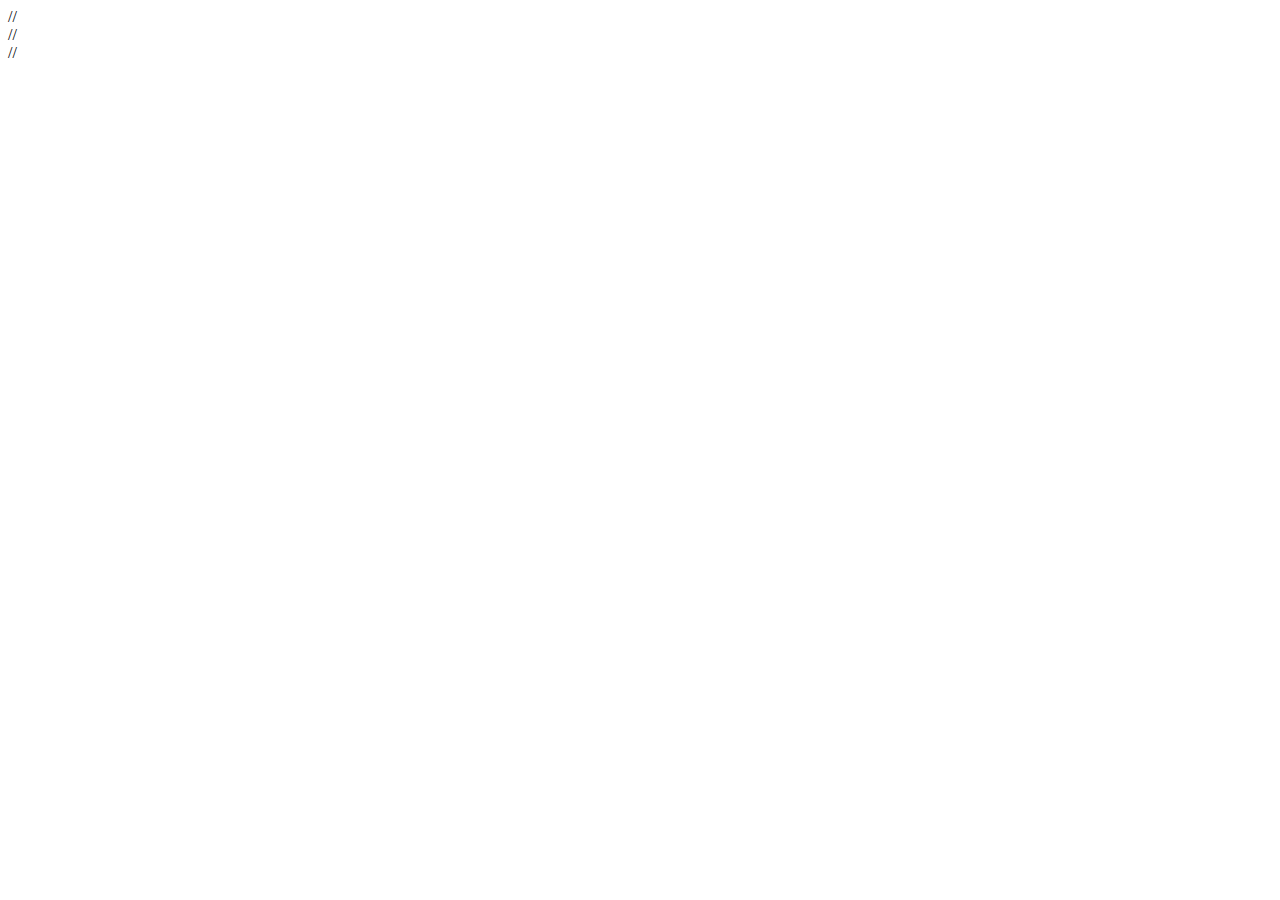
==== index.html @ a4df1584 "Intial commit" ====
<!DOCTYPE html>
<html lang="en">
<head>
    <meta charset="UTF-8">
    <meta http-equiv="X-UA-Compatible" content="IE=edge">
    <meta name="viewport" content="width=device-width, initial-scale=1.0">
    <title>Alex Stone Website</title>
</head>
<body>
    <header>
        //
    </header>
    <main>
        //
    </main>
    <footer>
        //
    </footer>
</body>
</html>
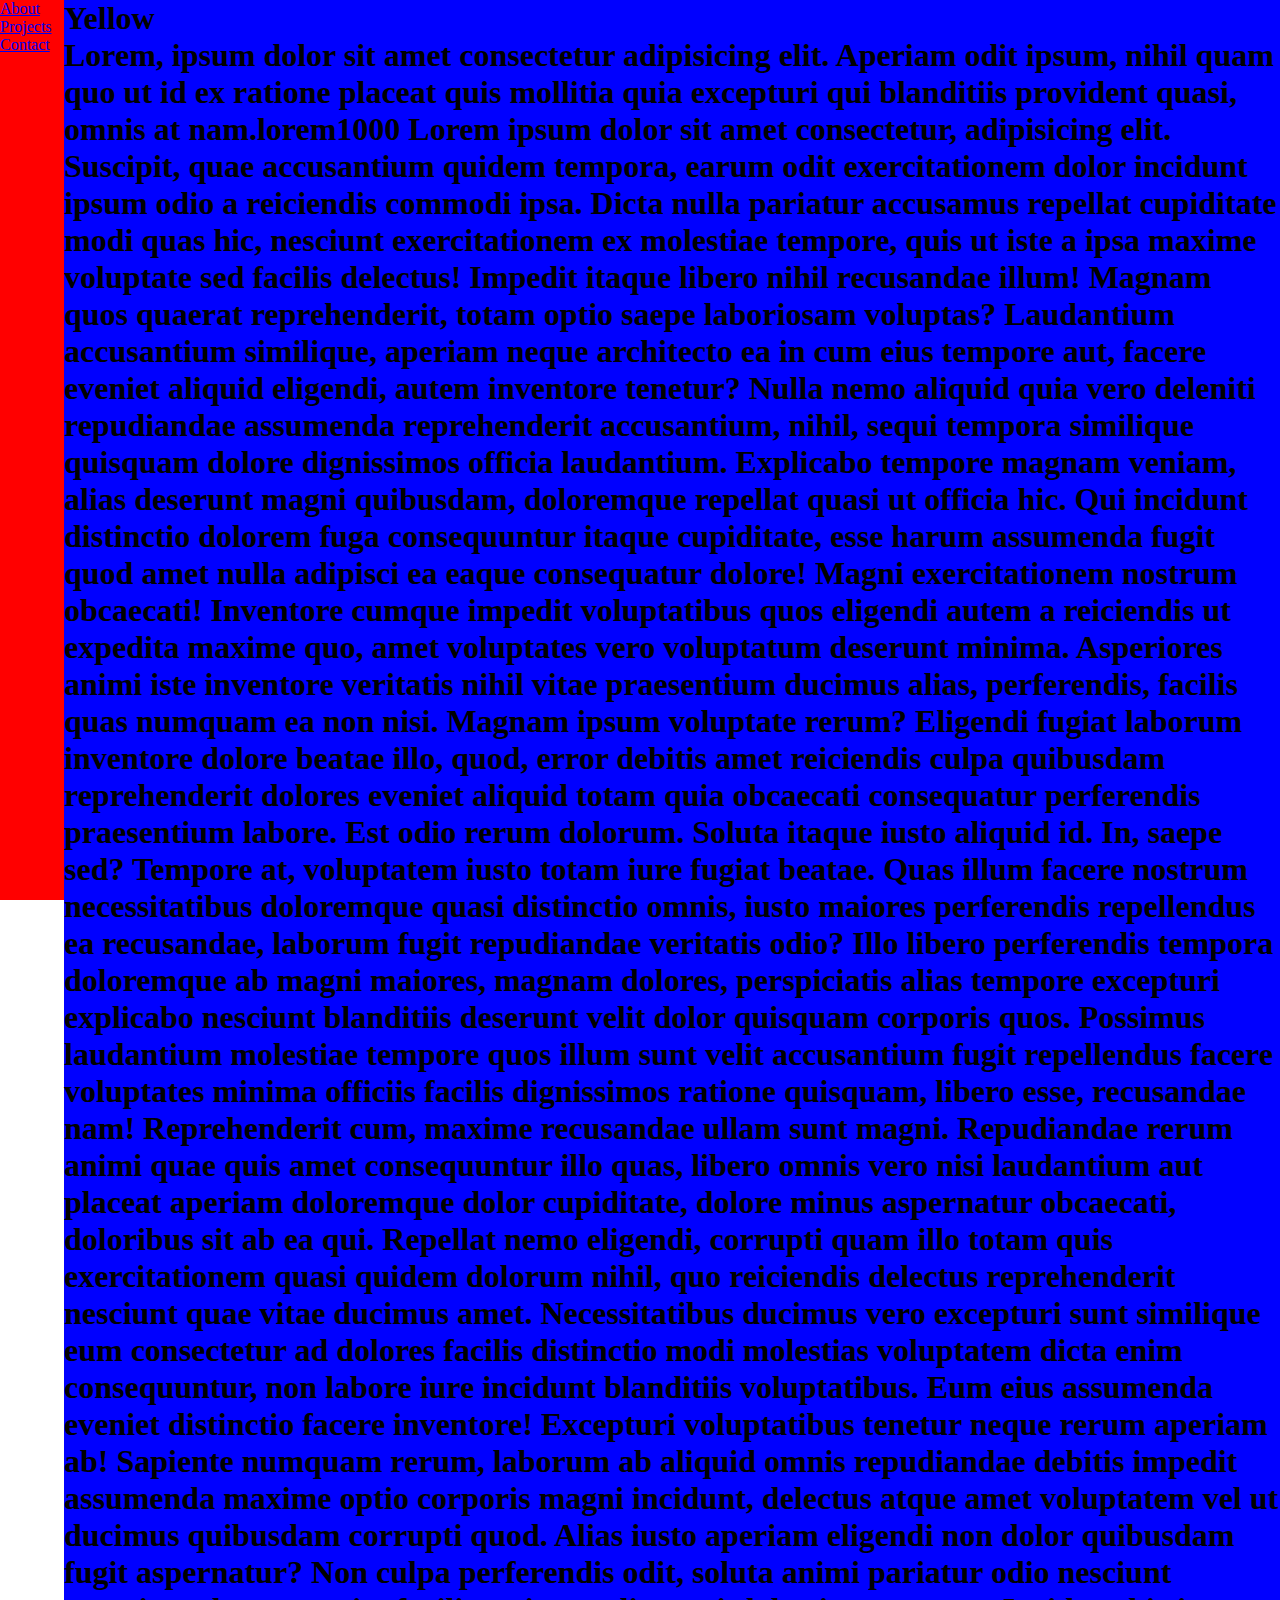
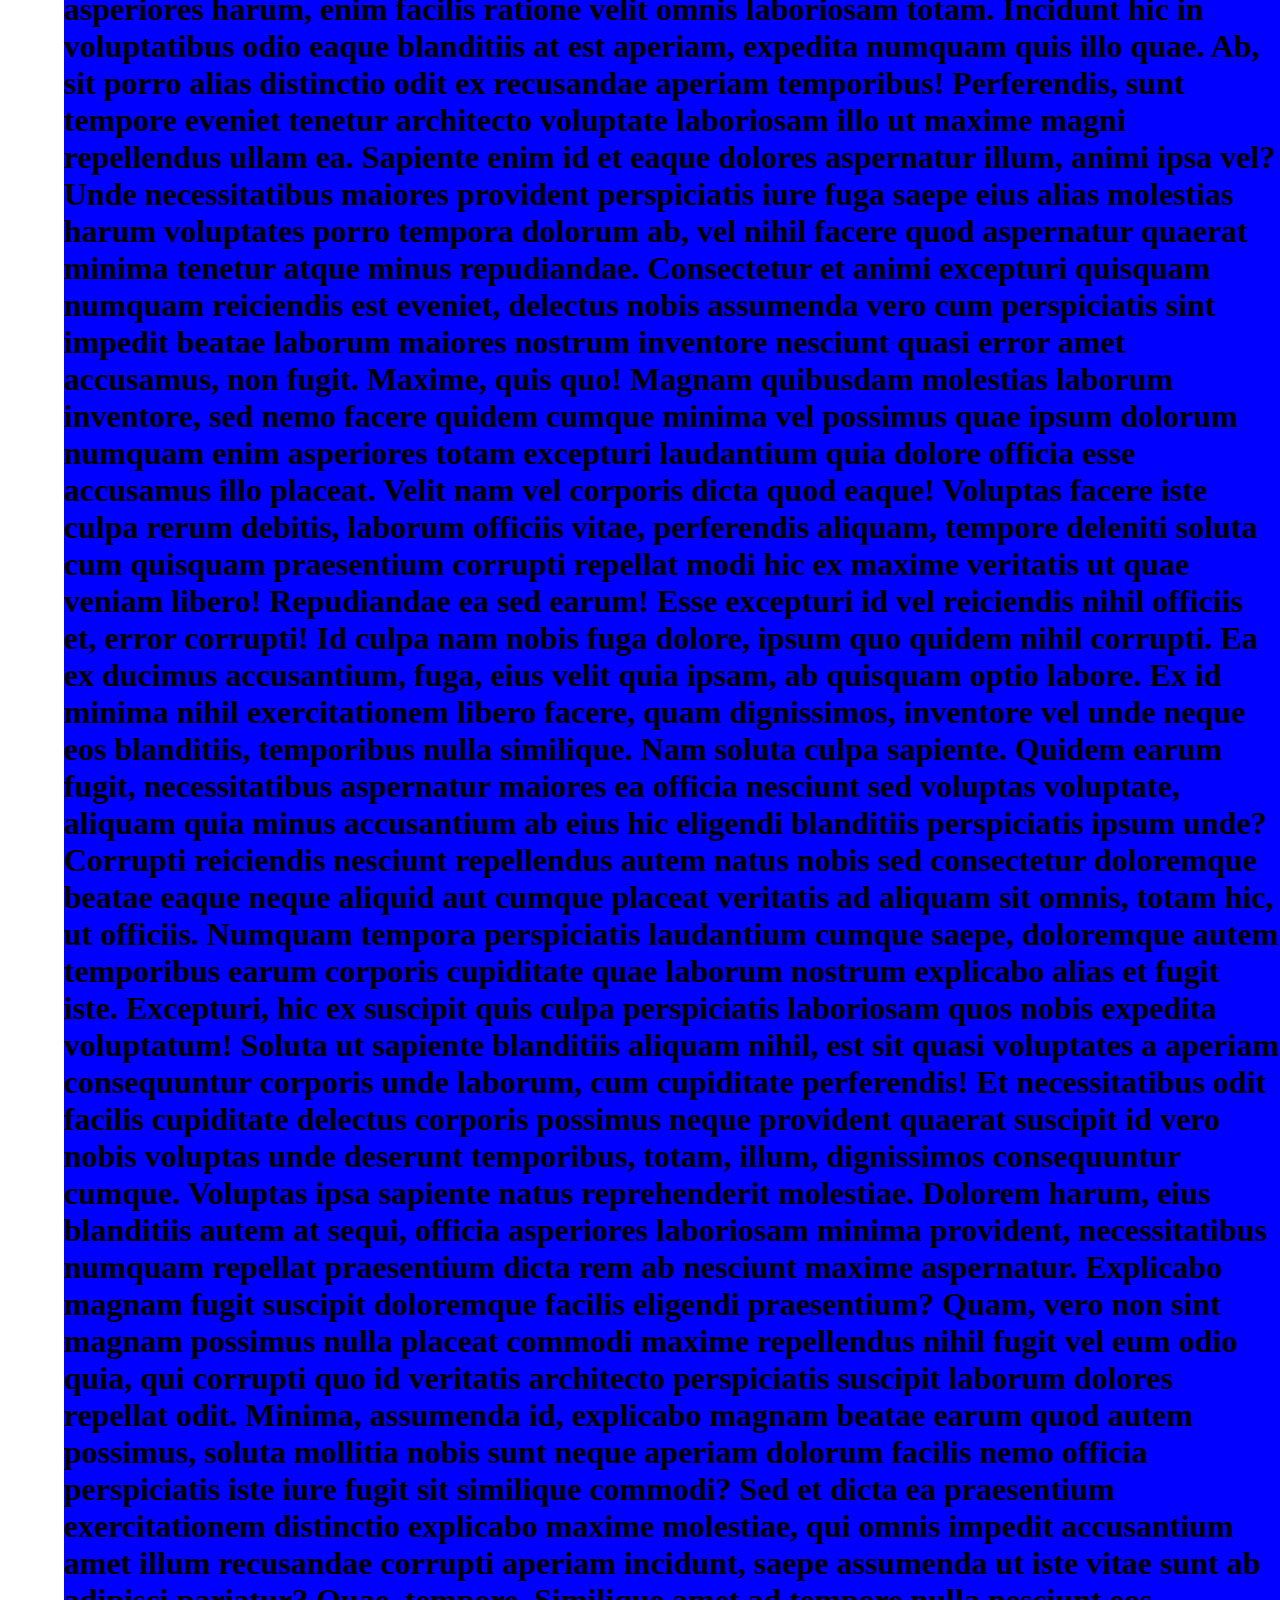
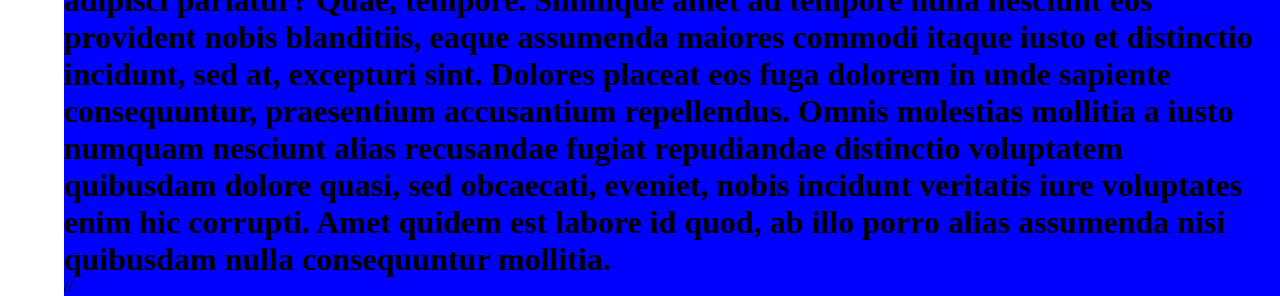
==== commit e32bc38b: "Added main layout" ====
--- a/index.html
+++ b/index.html
@@ -5,16 +5,24 @@
     <meta http-equiv="X-UA-Compatible" content="IE=edge">
     <meta name="viewport" content="width=device-width, initial-scale=1.0">
     <title>Alex Stone Website</title>
+    <link rel="stylesheet" href="index.css">
 </head>
 <body>
-    <header>
-        //
-    </header>
+    <nav class="nav-bar">
+        <ul class="nav-items">
+            <li class="nav-item"><a href="#" class="nav-link">About</a></li>
+            <li class="nav-item"><a href="#" class="nav-link">Projects</a></li>
+            <li class="nav-item"><a href="./contact.html" class="nav-link">Contact</a></li>
+        </ul>
+    </nav>
     <main>
-        //
+        <div class="yellow">
+            <h1>Yellow</h1>
+        </div>
+        <h1>Lorem, ipsum dolor sit amet consectetur adipisicing elit. Aperiam odit ipsum, nihil quam quo ut id ex ratione placeat quis mollitia quia excepturi qui blanditiis provident quasi, omnis at nam.lorem1000 Lorem ipsum dolor sit amet consectetur, adipisicing elit. Suscipit, quae accusantium quidem tempora, earum odit exercitationem dolor incidunt ipsum odio a reiciendis commodi ipsa. Dicta nulla pariatur accusamus repellat cupiditate modi quas hic, nesciunt exercitationem ex molestiae tempore, quis ut iste a ipsa maxime voluptate sed facilis delectus! Impedit itaque libero nihil recusandae illum! Magnam quos quaerat reprehenderit, totam optio saepe laboriosam voluptas? Laudantium accusantium similique, aperiam neque architecto ea in cum eius tempore aut, facere eveniet aliquid eligendi, autem inventore tenetur? Nulla nemo aliquid quia vero deleniti repudiandae assumenda reprehenderit accusantium, nihil, sequi tempora similique quisquam dolore dignissimos officia laudantium. Explicabo tempore magnam veniam, alias deserunt magni quibusdam, doloremque repellat quasi ut officia hic. Qui incidunt distinctio dolorem fuga consequuntur itaque cupiditate, esse harum assumenda fugit quod amet nulla adipisci ea eaque consequatur dolore! Magni exercitationem nostrum obcaecati! Inventore cumque impedit voluptatibus quos eligendi autem a reiciendis ut expedita maxime quo, amet voluptates vero voluptatum deserunt minima. Asperiores animi iste inventore veritatis nihil vitae praesentium ducimus alias, perferendis, facilis quas numquam ea non nisi. Magnam ipsum voluptate rerum? Eligendi fugiat laborum inventore dolore beatae illo, quod, error debitis amet reiciendis culpa quibusdam reprehenderit dolores eveniet aliquid totam quia obcaecati consequatur perferendis praesentium labore. Est odio rerum dolorum. Soluta itaque iusto aliquid id. In, saepe sed? Tempore at, voluptatem iusto totam iure fugiat beatae. Quas illum facere nostrum necessitatibus doloremque quasi distinctio omnis, iusto maiores perferendis repellendus ea recusandae, laborum fugit repudiandae veritatis odio? Illo libero perferendis tempora doloremque ab magni maiores, magnam dolores, perspiciatis alias tempore excepturi explicabo nesciunt blanditiis deserunt velit dolor quisquam corporis quos. Possimus laudantium molestiae tempore quos illum sunt velit accusantium fugit repellendus facere voluptates minima officiis facilis dignissimos ratione quisquam, libero esse, recusandae nam! Reprehenderit cum, maxime recusandae ullam sunt magni. Repudiandae rerum animi quae quis amet consequuntur illo quas, libero omnis vero nisi laudantium aut placeat aperiam doloremque dolor cupiditate, dolore minus aspernatur obcaecati, doloribus sit ab ea qui. Repellat nemo eligendi, corrupti quam illo totam quis exercitationem quasi quidem dolorum nihil, quo reiciendis delectus reprehenderit nesciunt quae vitae ducimus amet. Necessitatibus ducimus vero excepturi sunt similique eum consectetur ad dolores facilis distinctio modi molestias voluptatem dicta enim consequuntur, non labore iure incidunt blanditiis voluptatibus. Eum eius assumenda eveniet distinctio facere inventore! Excepturi voluptatibus tenetur neque rerum aperiam ab! Sapiente numquam rerum, laborum ab aliquid omnis repudiandae debitis impedit assumenda maxime optio corporis magni incidunt, delectus atque amet voluptatem vel ut ducimus quibusdam corrupti quod. Alias iusto aperiam eligendi non dolor quibusdam fugit aspernatur? Non culpa perferendis odit, soluta animi pariatur odio nesciunt asperiores harum, enim facilis ratione velit omnis laboriosam totam. Incidunt hic in voluptatibus odio eaque blanditiis at est aperiam, expedita numquam quis illo quae. Ab, sit porro alias distinctio odit ex recusandae aperiam temporibus! Perferendis, sunt tempore eveniet tenetur architecto voluptate laboriosam illo ut maxime magni repellendus ullam ea. Sapiente enim id et eaque dolores aspernatur illum, animi ipsa vel? Unde necessitatibus maiores provident perspiciatis iure fuga saepe eius alias molestias harum voluptates porro tempora dolorum ab, vel nihil facere quod aspernatur quaerat minima tenetur atque minus repudiandae. Consectetur et animi excepturi quisquam numquam reiciendis est eveniet, delectus nobis assumenda vero cum perspiciatis sint impedit beatae laborum maiores nostrum inventore nesciunt quasi error amet accusamus, non fugit. Maxime, quis quo! Magnam quibusdam molestias laborum inventore, sed nemo facere quidem cumque minima vel possimus quae ipsum dolorum numquam enim asperiores totam excepturi laudantium quia dolore officia esse accusamus illo placeat. Velit nam vel corporis dicta quod eaque! Voluptas facere iste culpa rerum debitis, laborum officiis vitae, perferendis aliquam, tempore deleniti soluta cum quisquam praesentium corrupti repellat modi hic ex maxime veritatis ut quae veniam libero! Repudiandae ea sed earum! Esse excepturi id vel reiciendis nihil officiis et, error corrupti! Id culpa nam nobis fuga dolore, ipsum quo quidem nihil corrupti. Ea ex ducimus accusantium, fuga, eius velit quia ipsam, ab quisquam optio labore. Ex id minima nihil exercitationem libero facere, quam dignissimos, inventore vel unde neque eos blanditiis, temporibus nulla similique. Nam soluta culpa sapiente. Quidem earum fugit, necessitatibus aspernatur maiores ea officia nesciunt sed voluptas voluptate, aliquam quia minus accusantium ab eius hic eligendi blanditiis perspiciatis ipsum unde? Corrupti reiciendis nesciunt repellendus autem natus nobis sed consectetur doloremque beatae eaque neque aliquid aut cumque placeat veritatis ad aliquam sit omnis, totam hic, ut officiis. Numquam tempora perspiciatis laudantium cumque saepe, doloremque autem temporibus earum corporis cupiditate quae laborum nostrum explicabo alias et fugit iste. Excepturi, hic ex suscipit quis culpa perspiciatis laboriosam quos nobis expedita voluptatum! Soluta ut sapiente blanditiis aliquam nihil, est sit quasi voluptates a aperiam consequuntur corporis unde laborum, cum cupiditate perferendis! Et necessitatibus odit facilis cupiditate delectus corporis possimus neque provident quaerat suscipit id vero nobis voluptas unde deserunt temporibus, totam, illum, dignissimos consequuntur cumque. Voluptas ipsa sapiente natus reprehenderit molestiae. Dolorem harum, eius blanditiis autem at sequi, officia asperiores laboriosam minima provident, necessitatibus numquam repellat praesentium dicta rem ab nesciunt maxime aspernatur. Explicabo magnam fugit suscipit doloremque facilis eligendi praesentium? Quam, vero non sint magnam possimus nulla placeat commodi maxime repellendus nihil fugit vel eum odio quia, qui corrupti quo id veritatis architecto perspiciatis suscipit laborum dolores repellat odit. Minima, assumenda id, explicabo magnam beatae earum quod autem possimus, soluta mollitia nobis sunt neque aperiam dolorum facilis nemo officia perspiciatis iste iure fugit sit similique commodi? Sed et dicta ea praesentium exercitationem distinctio explicabo maxime molestiae, qui omnis impedit accusantium amet illum recusandae corrupti aperiam incidunt, saepe assumenda ut iste vitae sunt ab adipisci pariatur? Quae, tempore. Similique amet ad tempore nulla nesciunt eos provident nobis blanditiis, eaque assumenda maiores commodi itaque iusto et distinctio incidunt, sed at, excepturi sint. Dolores placeat eos fuga dolorem in unde sapiente consequuntur, praesentium accusantium repellendus. Omnis molestias mollitia a iusto numquam nesciunt alias recusandae fugiat repudiandae distinctio voluptatem quibusdam dolore quasi, sed obcaecati, eveniet, nobis incidunt veritatis iure voluptates enim hic corrupti. Amet quidem est labore id quod, ab illo porro alias assumenda nisi quibusdam nulla consequuntur mollitia.</h1>
+        <footer>
+            //
+        </footer>
     </main>
-    <footer>
-        //
-    </footer>
 </body>
 </html>--- a/index.css
+++ b/index.css
@@ -0,0 +1,26 @@
+* {
+    margin: 0px;
+    padding: 0px;
+
+}
+
+body {
+    display: grid;
+    grid-template-areas: 
+        "nav main";
+    grid-template-columns: 5% 95%;
+}
+
+.nav-bar {
+    grid-area: nav;
+    height: 100vh;
+    width: 5vw;
+    position: fixed;
+    background-color: red;
+
+}
+
+main {
+    grid-area: main;
+    background-color: blue;
+}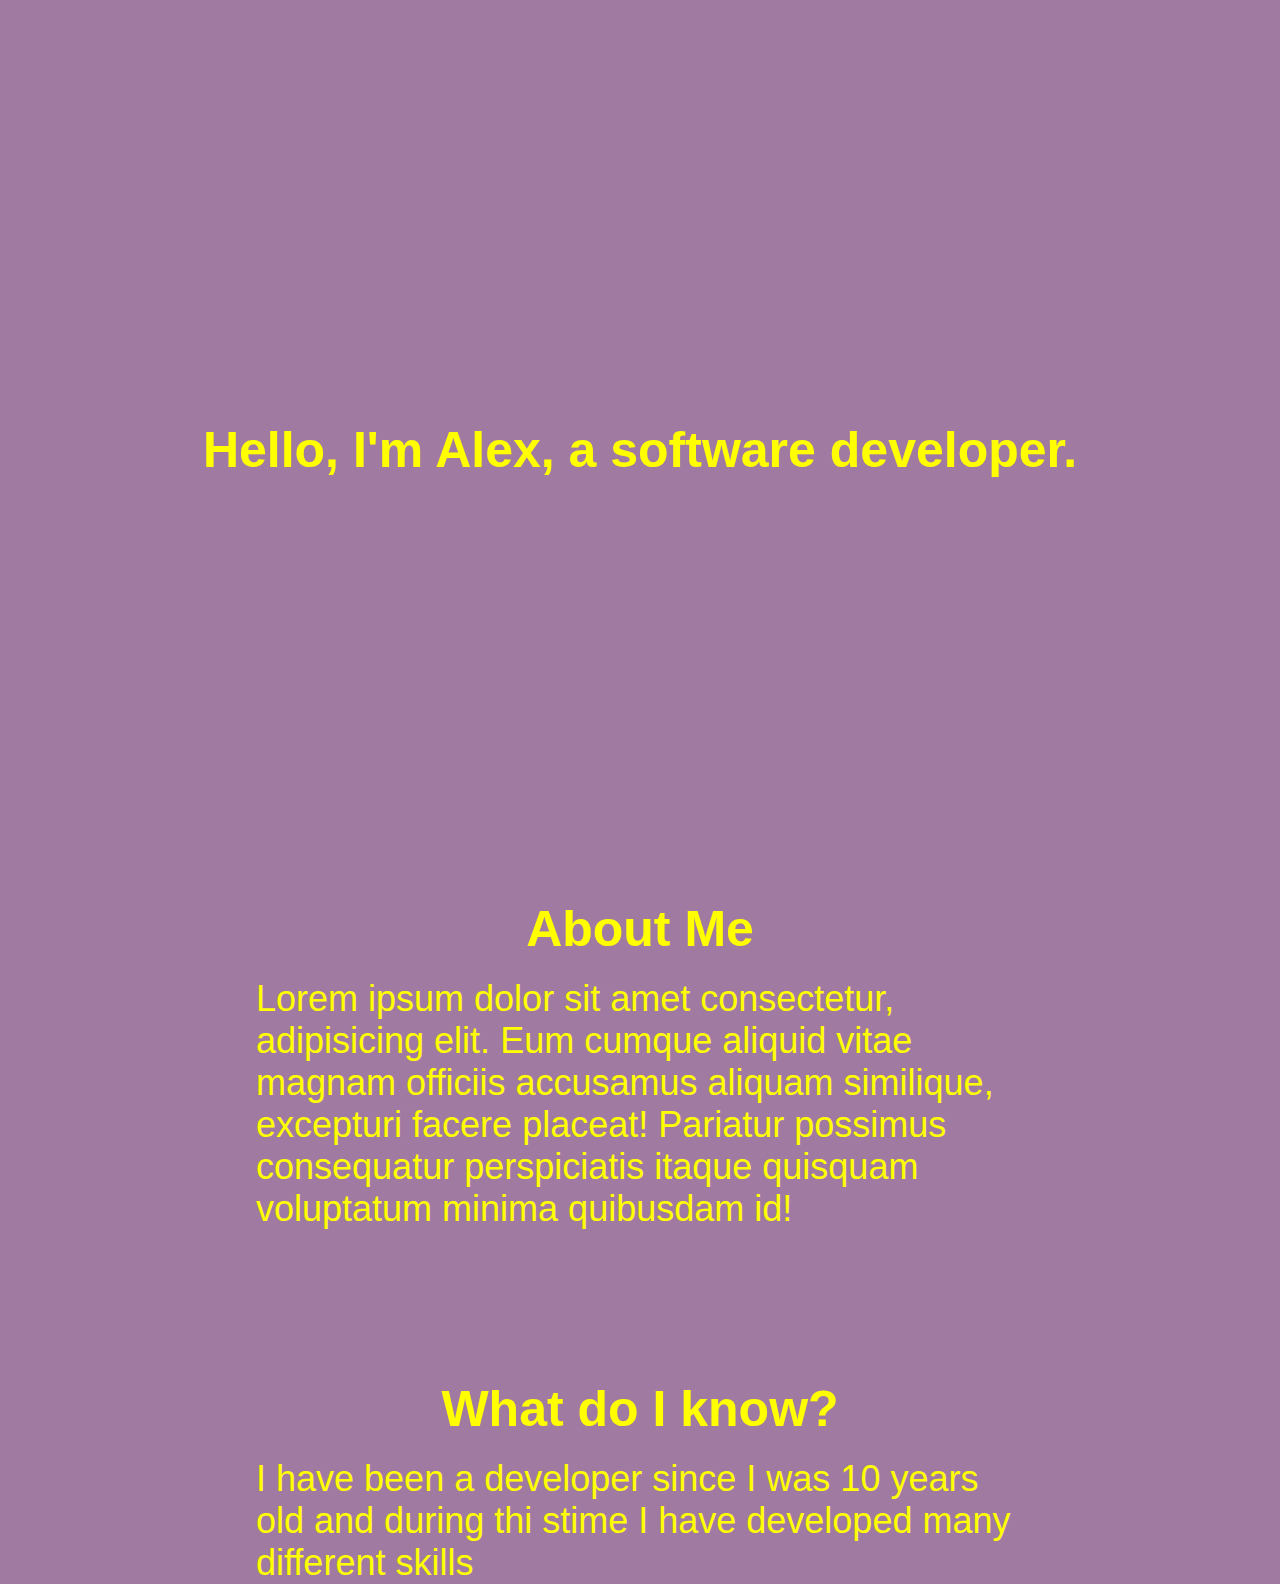
==== commit 2d20e30a: "Changed feel of website & also started to implement a few features" ====
--- a/index.html
+++ b/index.html
@@ -4,25 +4,29 @@
     <meta charset="UTF-8">
     <meta http-equiv="X-UA-Compatible" content="IE=edge">
     <meta name="viewport" content="width=device-width, initial-scale=1.0">
-    <title>Alex Stone Website</title>
+    <title>Alex Stone</title>
     <link rel="stylesheet" href="index.css">
 </head>
 <body>
-    <nav class="nav-bar">
-        <ul class="nav-items">
-            <li class="nav-item"><a href="#" class="nav-link">About</a></li>
-            <li class="nav-item"><a href="#" class="nav-link">Projects</a></li>
-            <li class="nav-item"><a href="./contact.html" class="nav-link">Contact</a></li>
-        </ul>
-    </nav>
+    <header>
+        <div class="header-box">
+            <h1>Hello, I'm Alex, a software developer.</h1>
+        </div>
+    </header>
     <main>
-        <div class="yellow">
-            <h1>Yellow</h1>
+
+        <div class="about-me">
+            <h1 class="title">About Me</h1>
+            <p>Lorem ipsum dolor sit amet consectetur, adipisicing elit. Eum cumque aliquid vitae magnam officiis accusamus aliquam similique, excepturi facere placeat! Pariatur possimus consequatur perspiciatis itaque quisquam voluptatum minima quibusdam id!</p>
         </div>
-        <h1>Lorem, ipsum dolor sit amet consectetur adipisicing elit. Aperiam odit ipsum, nihil quam quo ut id ex ratione placeat quis mollitia quia excepturi qui blanditiis provident quasi, omnis at nam.lorem1000 Lorem ipsum dolor sit amet consectetur, adipisicing elit. Suscipit, quae accusantium quidem tempora, earum odit exercitationem dolor incidunt ipsum odio a reiciendis commodi ipsa. Dicta nulla pariatur accusamus repellat cupiditate modi quas hic, nesciunt exercitationem ex molestiae tempore, quis ut iste a ipsa maxime voluptate sed facilis delectus! Impedit itaque libero nihil recusandae illum! Magnam quos quaerat reprehenderit, totam optio saepe laboriosam voluptas? Laudantium accusantium similique, aperiam neque architecto ea in cum eius tempore aut, facere eveniet aliquid eligendi, autem inventore tenetur? Nulla nemo aliquid quia vero deleniti repudiandae assumenda reprehenderit accusantium, nihil, sequi tempora similique quisquam dolore dignissimos officia laudantium. Explicabo tempore magnam veniam, alias deserunt magni quibusdam, doloremque repellat quasi ut officia hic. Qui incidunt distinctio dolorem fuga consequuntur itaque cupiditate, esse harum assumenda fugit quod amet nulla adipisci ea eaque consequatur dolore! Magni exercitationem nostrum obcaecati! Inventore cumque impedit voluptatibus quos eligendi autem a reiciendis ut expedita maxime quo, amet voluptates vero voluptatum deserunt minima. Asperiores animi iste inventore veritatis nihil vitae praesentium ducimus alias, perferendis, facilis quas numquam ea non nisi. Magnam ipsum voluptate rerum? Eligendi fugiat laborum inventore dolore beatae illo, quod, error debitis amet reiciendis culpa quibusdam reprehenderit dolores eveniet aliquid totam quia obcaecati consequatur perferendis praesentium labore. Est odio rerum dolorum. Soluta itaque iusto aliquid id. In, saepe sed? Tempore at, voluptatem iusto totam iure fugiat beatae. Quas illum facere nostrum necessitatibus doloremque quasi distinctio omnis, iusto maiores perferendis repellendus ea recusandae, laborum fugit repudiandae veritatis odio? Illo libero perferendis tempora doloremque ab magni maiores, magnam dolores, perspiciatis alias tempore excepturi explicabo nesciunt blanditiis deserunt velit dolor quisquam corporis quos. Possimus laudantium molestiae tempore quos illum sunt velit accusantium fugit repellendus facere voluptates minima officiis facilis dignissimos ratione quisquam, libero esse, recusandae nam! Reprehenderit cum, maxime recusandae ullam sunt magni. Repudiandae rerum animi quae quis amet consequuntur illo quas, libero omnis vero nisi laudantium aut placeat aperiam doloremque dolor cupiditate, dolore minus aspernatur obcaecati, doloribus sit ab ea qui. Repellat nemo eligendi, corrupti quam illo totam quis exercitationem quasi quidem dolorum nihil, quo reiciendis delectus reprehenderit nesciunt quae vitae ducimus amet. Necessitatibus ducimus vero excepturi sunt similique eum consectetur ad dolores facilis distinctio modi molestias voluptatem dicta enim consequuntur, non labore iure incidunt blanditiis voluptatibus. Eum eius assumenda eveniet distinctio facere inventore! Excepturi voluptatibus tenetur neque rerum aperiam ab! Sapiente numquam rerum, laborum ab aliquid omnis repudiandae debitis impedit assumenda maxime optio corporis magni incidunt, delectus atque amet voluptatem vel ut ducimus quibusdam corrupti quod. Alias iusto aperiam eligendi non dolor quibusdam fugit aspernatur? Non culpa perferendis odit, soluta animi pariatur odio nesciunt asperiores harum, enim facilis ratione velit omnis laboriosam totam. Incidunt hic in voluptatibus odio eaque blanditiis at est aperiam, expedita numquam quis illo quae. Ab, sit porro alias distinctio odit ex recusandae aperiam temporibus! Perferendis, sunt tempore eveniet tenetur architecto voluptate laboriosam illo ut maxime magni repellendus ullam ea. Sapiente enim id et eaque dolores aspernatur illum, animi ipsa vel? Unde necessitatibus maiores provident perspiciatis iure fuga saepe eius alias molestias harum voluptates porro tempora dolorum ab, vel nihil facere quod aspernatur quaerat minima tenetur atque minus repudiandae. Consectetur et animi excepturi quisquam numquam reiciendis est eveniet, delectus nobis assumenda vero cum perspiciatis sint impedit beatae laborum maiores nostrum inventore nesciunt quasi error amet accusamus, non fugit. Maxime, quis quo! Magnam quibusdam molestias laborum inventore, sed nemo facere quidem cumque minima vel possimus quae ipsum dolorum numquam enim asperiores totam excepturi laudantium quia dolore officia esse accusamus illo placeat. Velit nam vel corporis dicta quod eaque! Voluptas facere iste culpa rerum debitis, laborum officiis vitae, perferendis aliquam, tempore deleniti soluta cum quisquam praesentium corrupti repellat modi hic ex maxime veritatis ut quae veniam libero! Repudiandae ea sed earum! Esse excepturi id vel reiciendis nihil officiis et, error corrupti! Id culpa nam nobis fuga dolore, ipsum quo quidem nihil corrupti. Ea ex ducimus accusantium, fuga, eius velit quia ipsam, ab quisquam optio labore. Ex id minima nihil exercitationem libero facere, quam dignissimos, inventore vel unde neque eos blanditiis, temporibus nulla similique. Nam soluta culpa sapiente. Quidem earum fugit, necessitatibus aspernatur maiores ea officia nesciunt sed voluptas voluptate, aliquam quia minus accusantium ab eius hic eligendi blanditiis perspiciatis ipsum unde? Corrupti reiciendis nesciunt repellendus autem natus nobis sed consectetur doloremque beatae eaque neque aliquid aut cumque placeat veritatis ad aliquam sit omnis, totam hic, ut officiis. Numquam tempora perspiciatis laudantium cumque saepe, doloremque autem temporibus earum corporis cupiditate quae laborum nostrum explicabo alias et fugit iste. Excepturi, hic ex suscipit quis culpa perspiciatis laboriosam quos nobis expedita voluptatum! Soluta ut sapiente blanditiis aliquam nihil, est sit quasi voluptates a aperiam consequuntur corporis unde laborum, cum cupiditate perferendis! Et necessitatibus odit facilis cupiditate delectus corporis possimus neque provident quaerat suscipit id vero nobis voluptas unde deserunt temporibus, totam, illum, dignissimos consequuntur cumque. Voluptas ipsa sapiente natus reprehenderit molestiae. Dolorem harum, eius blanditiis autem at sequi, officia asperiores laboriosam minima provident, necessitatibus numquam repellat praesentium dicta rem ab nesciunt maxime aspernatur. Explicabo magnam fugit suscipit doloremque facilis eligendi praesentium? Quam, vero non sint magnam possimus nulla placeat commodi maxime repellendus nihil fugit vel eum odio quia, qui corrupti quo id veritatis architecto perspiciatis suscipit laborum dolores repellat odit. Minima, assumenda id, explicabo magnam beatae earum quod autem possimus, soluta mollitia nobis sunt neque aperiam dolorum facilis nemo officia perspiciatis iste iure fugit sit similique commodi? Sed et dicta ea praesentium exercitationem distinctio explicabo maxime molestiae, qui omnis impedit accusantium amet illum recusandae corrupti aperiam incidunt, saepe assumenda ut iste vitae sunt ab adipisci pariatur? Quae, tempore. Similique amet ad tempore nulla nesciunt eos provident nobis blanditiis, eaque assumenda maiores commodi itaque iusto et distinctio incidunt, sed at, excepturi sint. Dolores placeat eos fuga dolorem in unde sapiente consequuntur, praesentium accusantium repellendus. Omnis molestias mollitia a iusto numquam nesciunt alias recusandae fugiat repudiandae distinctio voluptatem quibusdam dolore quasi, sed obcaecati, eveniet, nobis incidunt veritatis iure voluptates enim hic corrupti. Amet quidem est labore id quod, ab illo porro alias assumenda nisi quibusdam nulla consequuntur mollitia.</h1>
-        <footer>
-            //
-        </footer>
+
+        <div class="buffer"></div>
+
+        <div class="skills">
+            <h1 class="title">What do I know?</h1>
+            <p>I have been a developer since I was 10 years old and during thi stime I have developed many different skills</p>
+        </div>
     </main>
+    <footer></footer>
 </body>
 </html>--- a/index.css
+++ b/index.css
@@ -1,26 +1,53 @@
+:root {
+    --fg: yellow;
+    --bg: rgb(161, 122, 161);
+}
+
 * {
     margin: 0px;
     padding: 0px;
-
+    color: var(--fg);
+    background-color: var(--bg);
+    font-family: Arial, Helvetica, sans-serif;
 }
 
-body {
-    display: grid;
-    grid-template-areas: 
-        "nav main";
-    grid-template-columns: 5% 95%;
+/*
+GLOBAL \\\\\\\\\\\\\\\\\\
+*/
+h1 {
+    font-size: 50px;
 }
 
-.nav-bar {
-    grid-area: nav;
+p {
+    font-size: 36px;
+}
+
+.buffer {
+    margin-bottom: 150px;
+}
+
+/* 
+CUSTOM \\\\\\\\\\\\\\\\\\\\
+*/
+header {
+    display: flex;
+    width: 100vw;
     height: 100vh;
-    width: 5vw;
-    position: fixed;
-    background-color: red;
-
+    justify-content: center;
+    align-items: center;
 }
 
 main {
-    grid-area: main;
-    background-color: blue;
+    width: 60%;
+    margin: auto;
+}
+
+main > .about-me > .title {
+    text-align: center;
+    margin-bottom: 20px;
+}
+
+main > .skills > .title {
+    text-align: center;
+    margin-bottom: 20px;
 }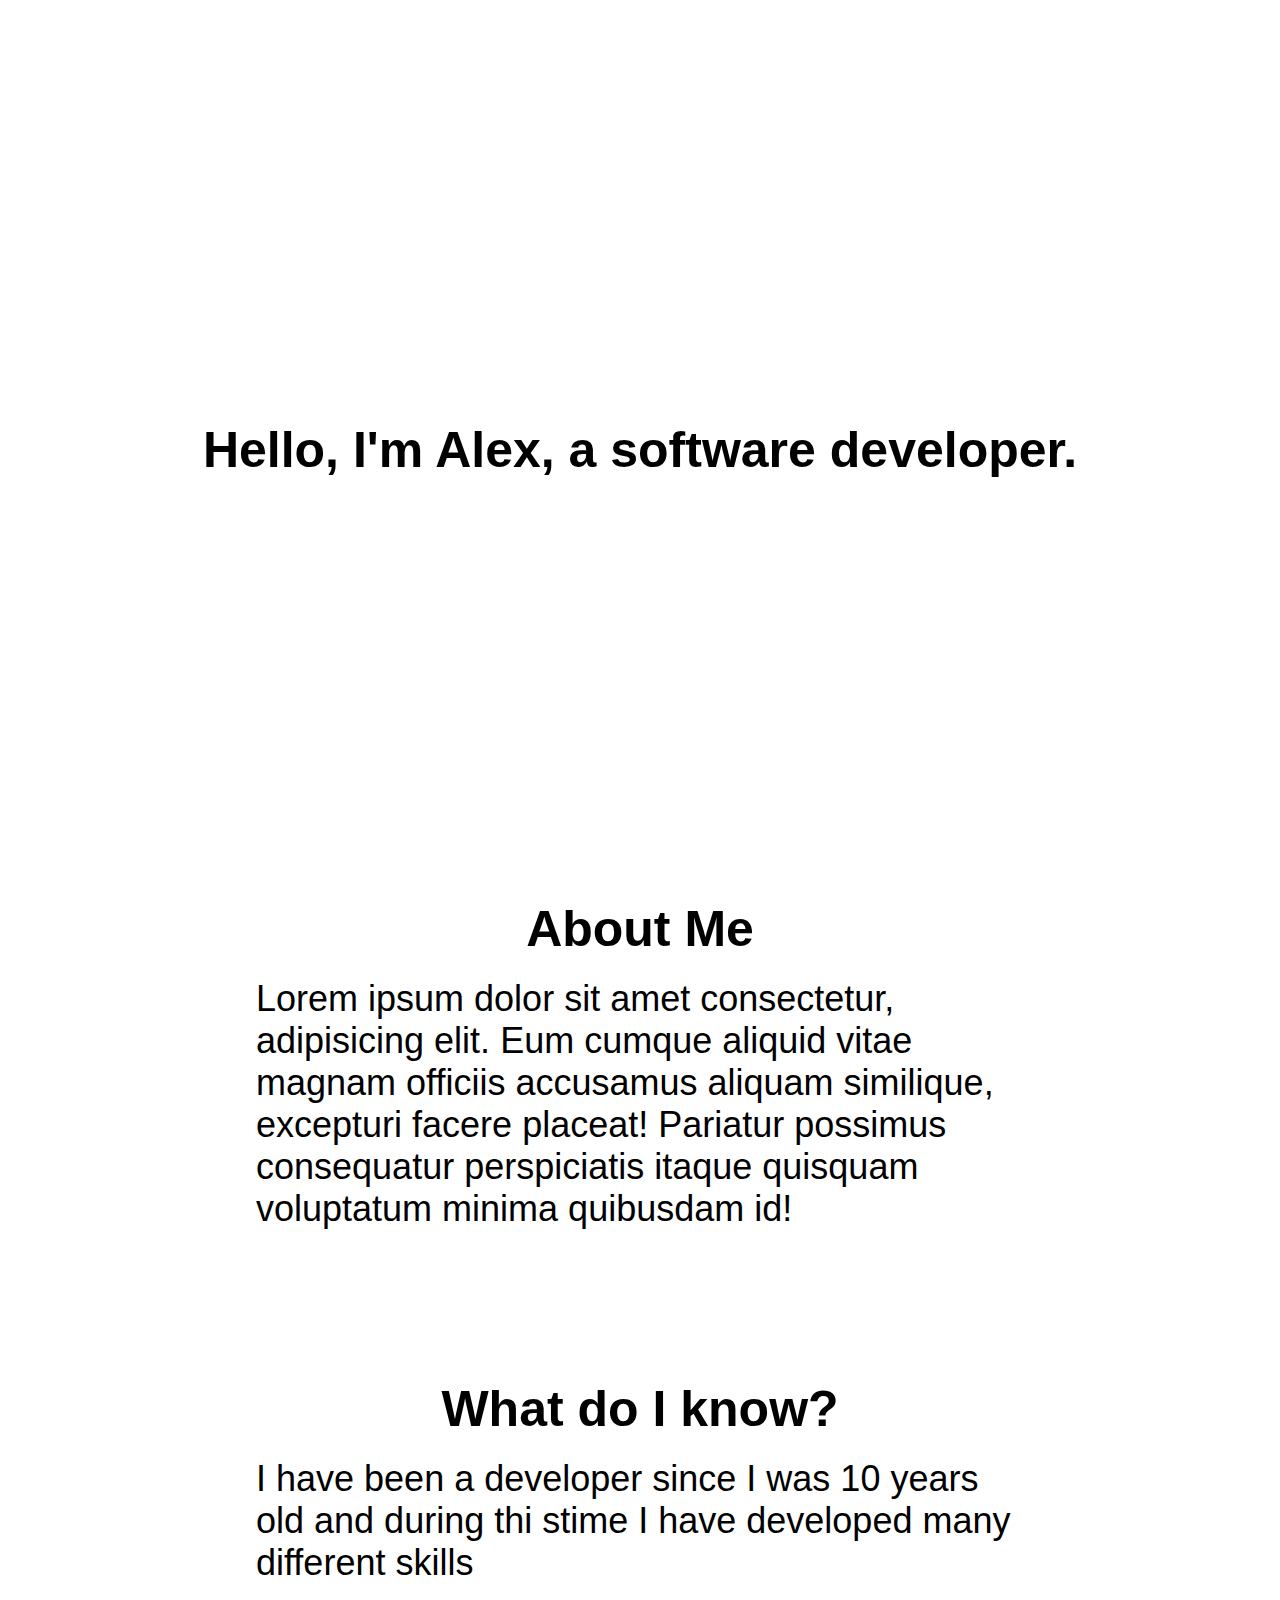
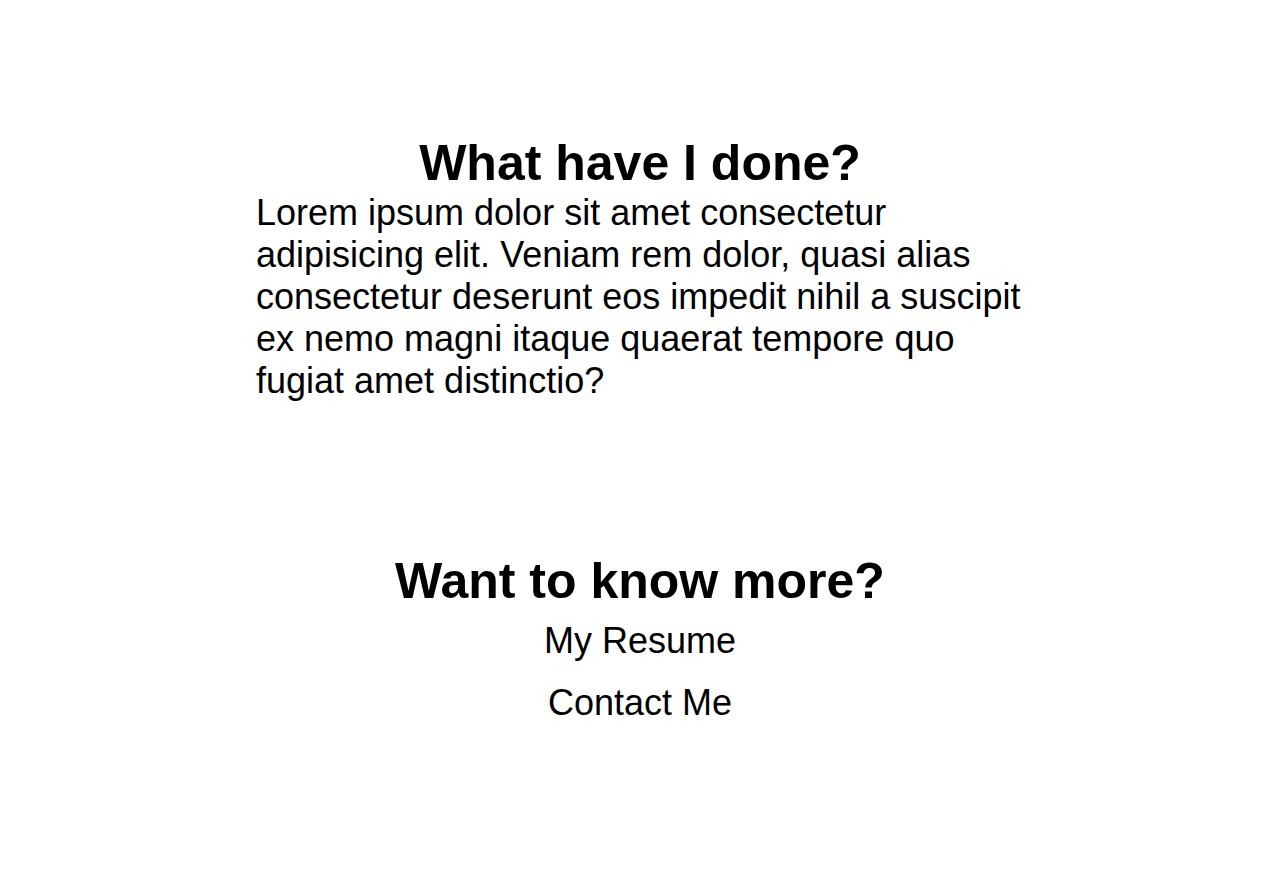
==== commit e54505c6: "Finished main design pattern" ====
--- a/index.html
+++ b/index.html
@@ -26,7 +26,24 @@
             <h1 class="title">What do I know?</h1>
             <p>I have been a developer since I was 10 years old and during thi stime I have developed many different skills</p>
         </div>
+
+        <div class="buffer"></div>
+
+        <div class="projects">
+            <h1 class="title">What have I done?</h1>
+            <p>Lorem ipsum dolor sit amet consectetur adipisicing elit. Veniam rem dolor, quasi alias consectetur deserunt eos impedit nihil a suscipit ex nemo magni itaque quaerat tempore quo fugiat amet distinctio?</p>
+        </div>
+
+        <div class="buffer"></div>
+
+        <div class="more">
+            <h1 class="title">Want to know more?</h1>
+            <a href="">My Resume</a>
+            <a href="">Contact Me</a>
+        </div>
+
+        <div class="buffer"></div>
     </main>
-    <footer></footer>
+    <script src="./index.js"></script>
 </body>
 </html>--- a/index.css
+++ b/index.css
@@ -1,6 +1,6 @@
 :root {
-    --fg: yellow;
-    --bg: rgb(161, 122, 161);
+    --fg: black;
+    --bg: white;
 }
 
 * {
@@ -19,6 +19,11 @@
 }
 
 p {
+    font-size: 36px;
+}
+
+a {
+    text-decoration: none;
     font-size: 36px;
 }
 
@@ -50,4 +55,17 @@
 main > .skills > .title {
     text-align: center;
     margin-bottom: 20px;
+}
+
+main > .projects > .title {
+    text-align: center;
+}
+
+main > .more {
+    text-align: center;
+}
+main > .more > a {
+    text-decoration: none;
+    display: block;
+    padding: 10px;
 }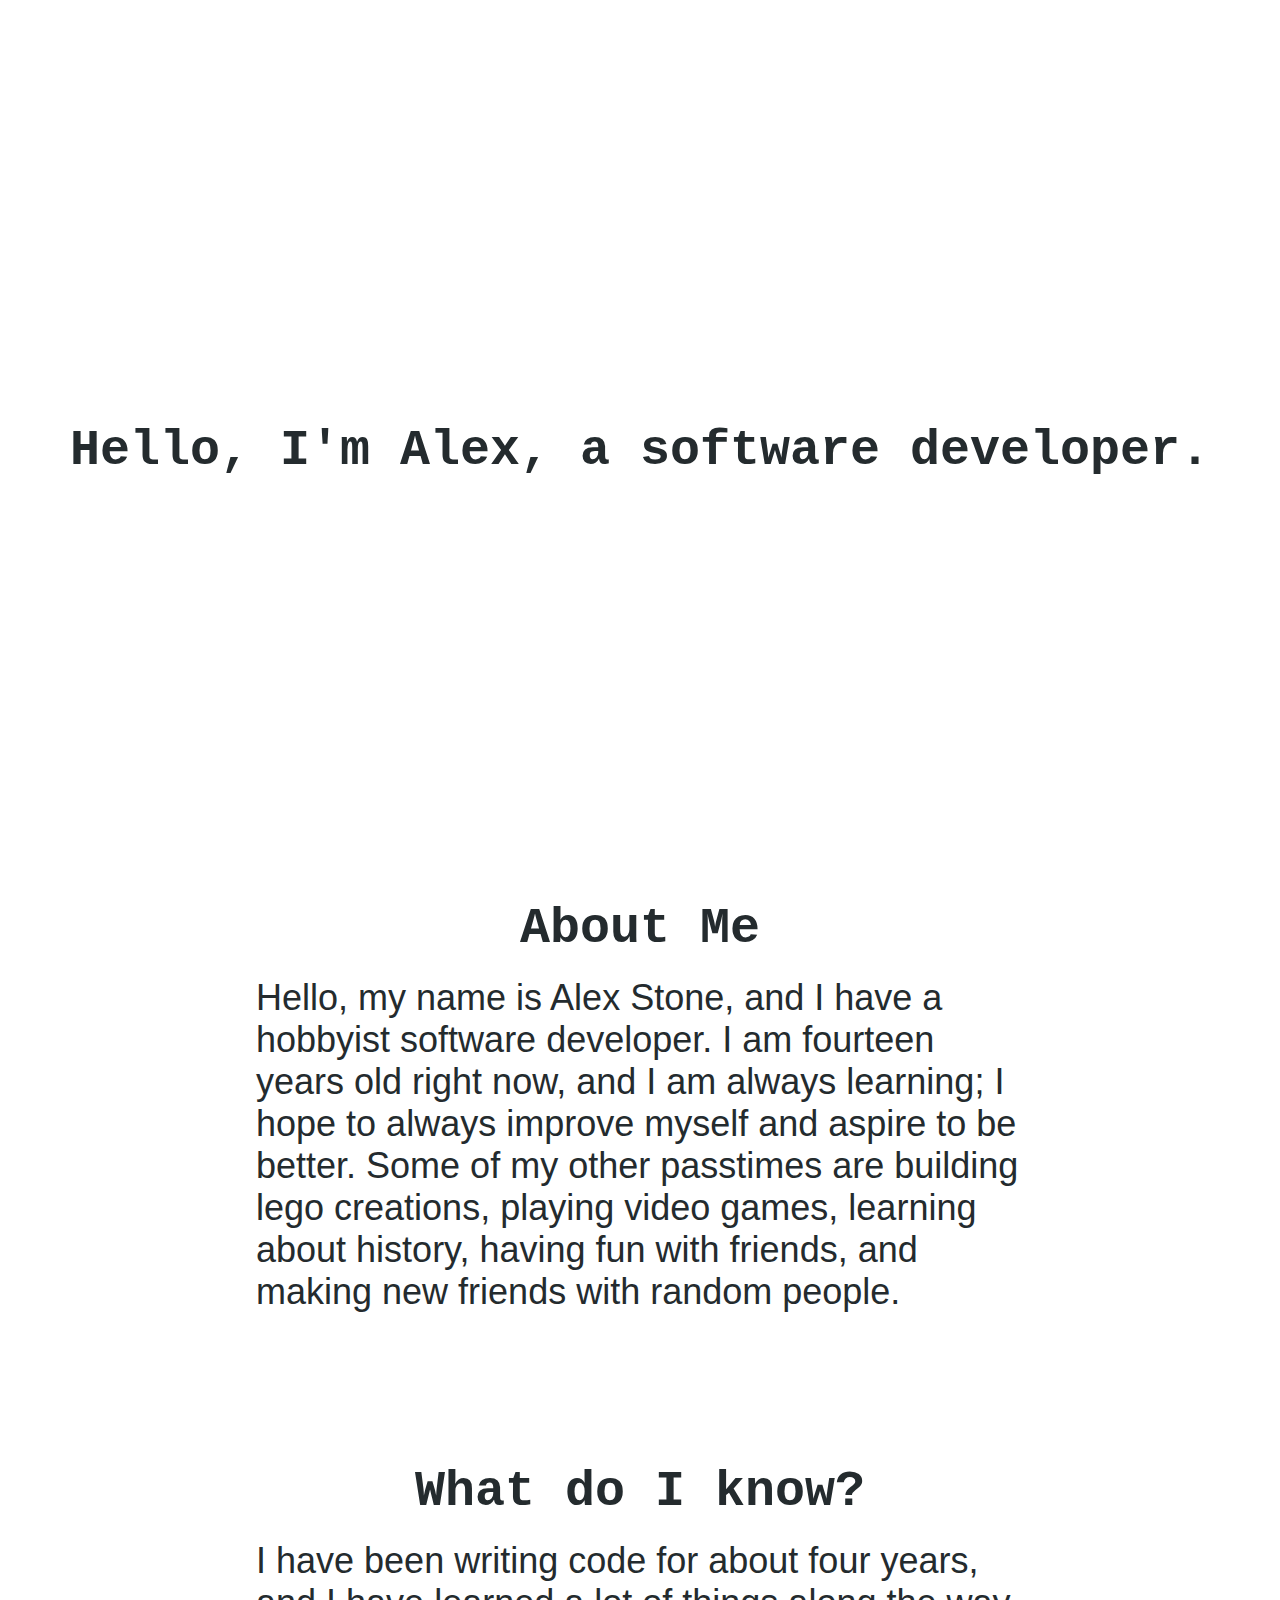
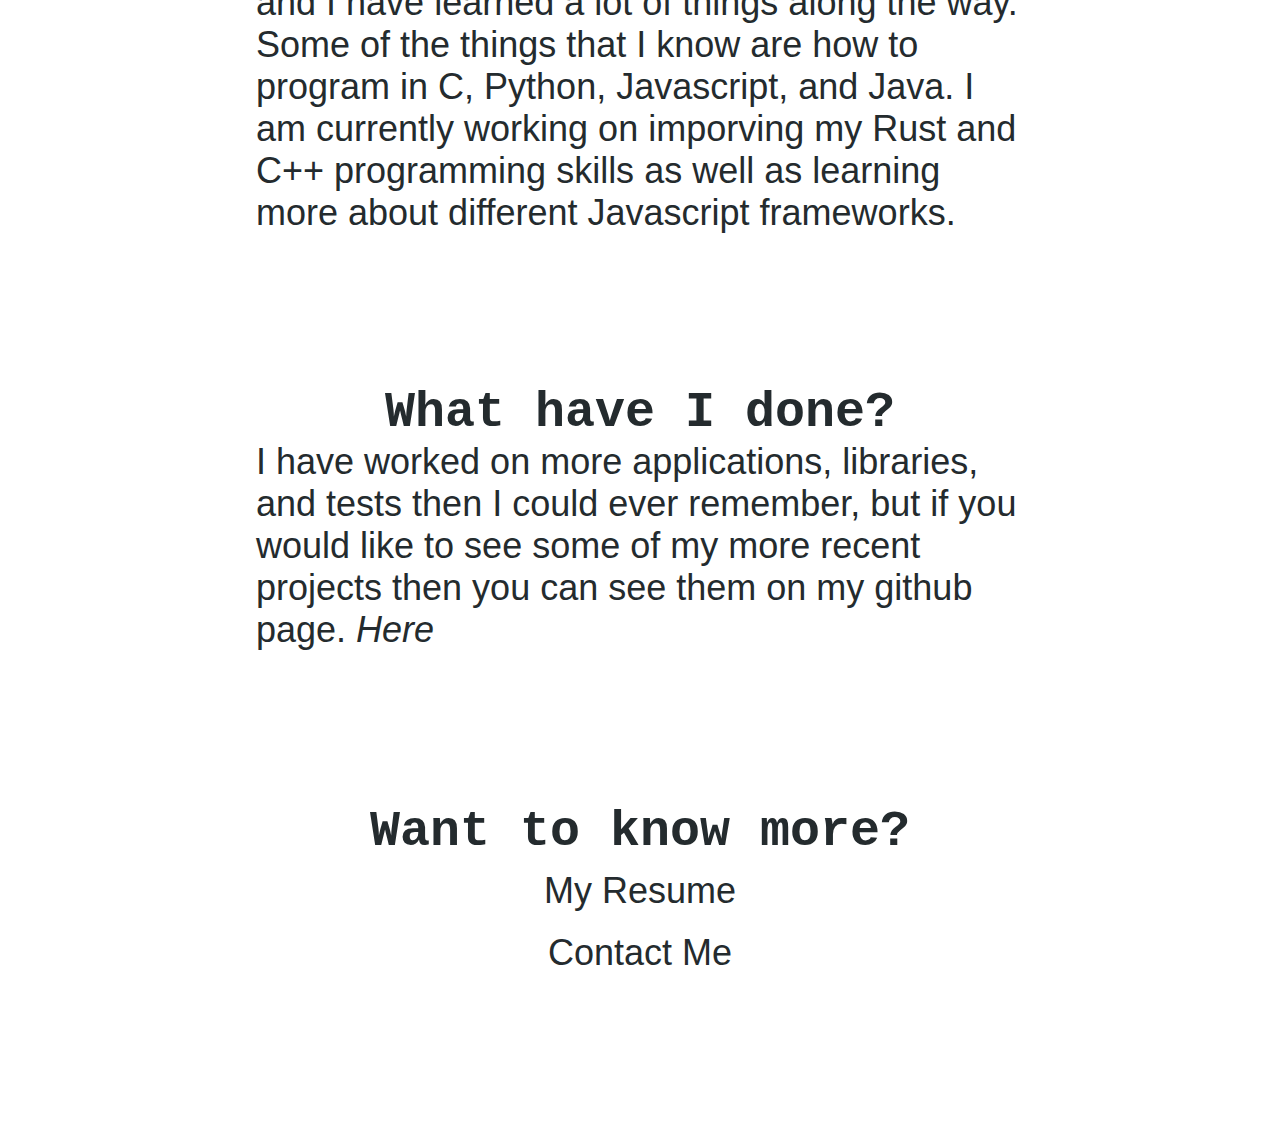
==== commit ec872878: "Final Major Commit" ====
--- a/index.html
+++ b/index.html
@@ -10,28 +10,43 @@
 <body>
     <header>
         <div class="header-box">
-            <h1>Hello, I'm Alex, a software developer.</h1>
+            <h1>Hello, <span>I'm Alex</span>, a <span id="trait">software developer</span>.</h1>
         </div>
     </header>
     <main>
 
         <div class="about-me">
             <h1 class="title">About Me</h1>
-            <p>Lorem ipsum dolor sit amet consectetur, adipisicing elit. Eum cumque aliquid vitae magnam officiis accusamus aliquam similique, excepturi facere placeat! Pariatur possimus consequatur perspiciatis itaque quisquam voluptatum minima quibusdam id!</p>
+            <p>
+                Hello, my name is Alex Stone, and I have a hobbyist software developer.
+                I am fourteen years old right now, and I am always learning; I hope to 
+                always improve myself and aspire to be better. Some of my other passtimes
+                are building lego creations, playing video games, learning about history, 
+                having fun with friends, and making new friends with random people.
+            </p>
         </div>
 
         <div class="buffer"></div>
 
         <div class="skills">
             <h1 class="title">What do I know?</h1>
-            <p>I have been a developer since I was 10 years old and during thi stime I have developed many different skills</p>
+            <p>
+                I have been writing code for about four years, and I have learned a lot of things along the way.
+                Some of the things that I know are how to program in C, Python, Javascript, and Java. I am 
+                currently working on imporving my Rust and C++ programming skills as well as learning more
+                about different Javascript frameworks.
+            </p>
         </div>
 
         <div class="buffer"></div>
 
         <div class="projects">
             <h1 class="title">What have I done?</h1>
-            <p>Lorem ipsum dolor sit amet consectetur adipisicing elit. Veniam rem dolor, quasi alias consectetur deserunt eos impedit nihil a suscipit ex nemo magni itaque quaerat tempore quo fugiat amet distinctio?</p>
+            <p>
+                I have worked on more applications, libraries, and tests then I could ever remember, but if you
+                would like to see some of my more recent projects then you can see them on my github page. 
+                <i><a class="alink" href="https://github.com/Alex-Stone-Github">Here</a></i>
+            </p>
         </div>
 
         <div class="buffer"></div>
@@ -39,7 +54,7 @@
         <div class="more">
             <h1 class="title">Want to know more?</h1>
             <a href="">My Resume</a>
-            <a href="">Contact Me</a>
+            <a href="./contact.html">Contact Me</a>
         </div>
 
         <div class="buffer"></div>
--- a/index.css
+++ b/index.css
@@ -1,6 +1,9 @@
 :root {
-    --fg: black;
+    --ffg: #0D0D0D;
+    --fg: #242B2E;
     --bg: white;
+    --bfont: 'Courier New', Courier, monospace;
+    --sfont: arial;
 }
 
 * {
@@ -8,7 +11,12 @@
     padding: 0px;
     color: var(--fg);
     background-color: var(--bg);
-    font-family: Arial, Helvetica, sans-serif;
+    transition: .5s;
+    font-family: 'Courier New', Courier, monospace;
+}
+
+*:hover {
+    color: var(--ffg);
 }
 
 /*
@@ -16,15 +24,18 @@
 */
 h1 {
     font-size: 50px;
+    font-family: var(--bfont);
 }
 
 p {
     font-size: 36px;
+    font-family: var(--sfont);
 }
 
 a {
     text-decoration: none;
     font-size: 36px;
+    font-family: var(--sfont);
 }
 
 .buffer {
